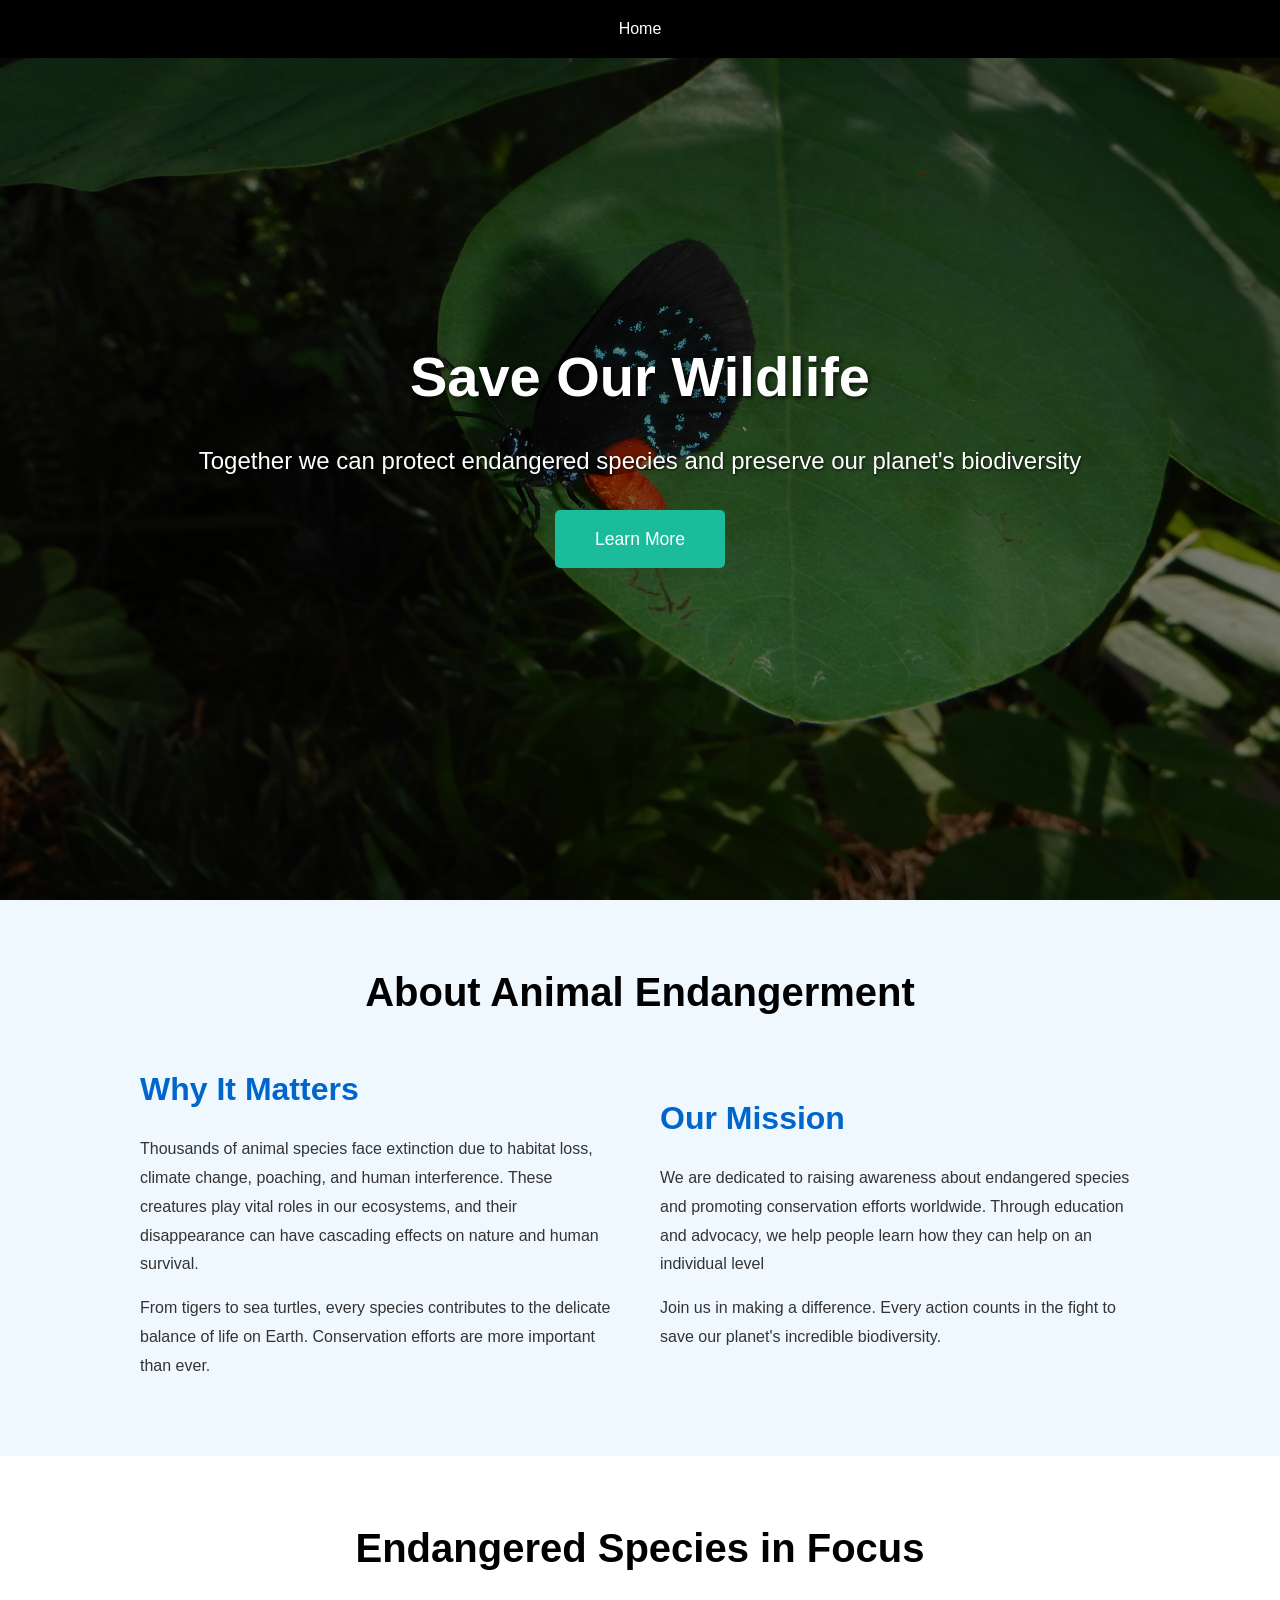
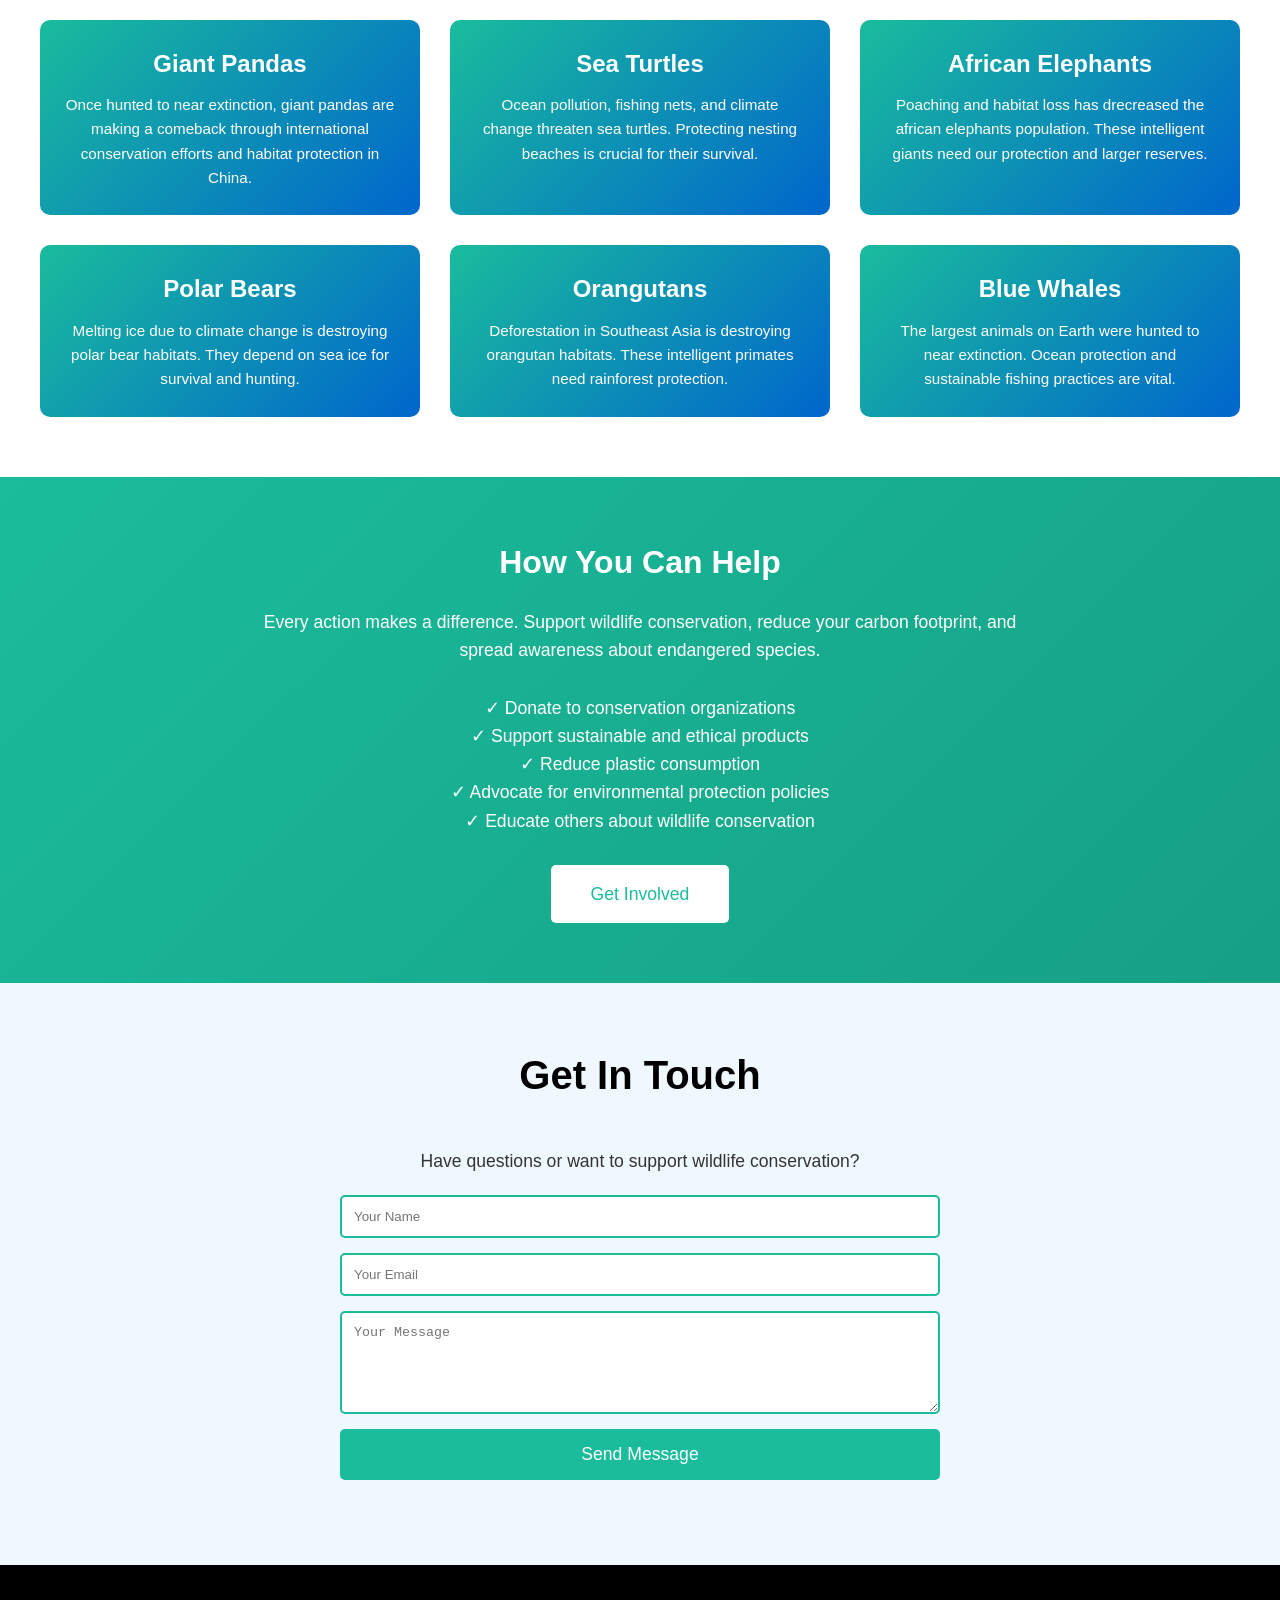
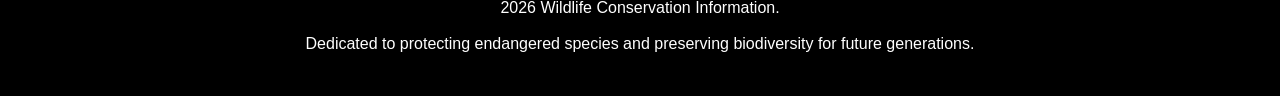
==== index.html @ b117471a "testing image card hover" ====
<!DOCTYPE html>
<html lang="en">
<head>
    <meta charset="UTF-8">
    <meta name="viewport" content="width=device-width, initial-scale=1.0">
    <title>Wildlife Protection - Save Endangered Species</title>
    <style>
        * {
            margin: 0;
            padding: 0;
            box-sizing: border-box;
        }

        body {
            font-family: 'Segoe UI', Tahoma, Geneva, Verdana, sans-serif;
            line-height: 1.6;
            color: #333;
        }

        /* Background Image Section */
        .hero {
            background: linear-gradient(rgba(0, 0, 0, 0.5), rgba(0, 0, 0, 0.5)), 
                        url('https://that-one-coder-0.github.io/animal-awareness/DSCF1368.JPG') center/cover;
            height: 100vh;
            display: flex;
            align-items: center;
            justify-content: center;
            color: white;
            text-align: center;
            position: relative;
        }

        .hero-content h1 {
            font-size: 3.5rem;
            margin-bottom: 20px;
            text-shadow: 2px 2px 4px rgba(0, 0, 0, 0.7);
        }

        .hero-content p {
            font-size: 1.5rem;
            margin-bottom: 30px;
            text-shadow: 1px 1px 3px rgba(0, 0, 0, 0.7);
        }

        .cta-button {
            display: inline-block;
            padding: 15px 40px;
            background-color: #1abc9c;
            color: white;
            text-decoration: none;
            border-radius: 5px;
            font-size: 1.1rem;
            transition: background-color 0.3s ease;
            border: none;
            cursor: pointer;
        }

        .cta-button:hover {
            background-color: #16a085;
        }

        /* Navigation */
        nav {
            background-color: #000;
            padding: 1rem 2rem;
            position: fixed;
            width: 100%;
            top: 0;
            z-index: 1000;
        }

        nav ul {
            list-style: none;
            display: flex;
            justify-content: center;
            gap: 2rem;
        }

        nav a {
            color: white;
            text-decoration: none;
            font-weight: 500;
            transition: color 0.3s ease;
        }

        nav a:hover {
            color: #1abc9c;
        }

        /* Sections */
        section {
            padding: 60px 20px;
        }

        .section-title {
            text-align: center;
            font-size: 2.5rem;
            margin-bottom: 40px;
            color: #000;
        }

        /* About Section */
        .about {
            background-color: #f0f8ff;
        }

        .about-content {
            max-width: 1000px;
            margin: 0 auto;
            display: grid;
            grid-template-columns: 1fr 1fr;
            gap: 40px;
            align-items: center;
        }

        .about-text h2 {
            color: #0066cc;
            font-size: 2rem;
            margin-bottom: 20px;
        }

        .about-text p {
            color: #333;
            margin-bottom: 15px;
            line-height: 1.8;
        }

        /* Endangered Species Section */
        .species {
            background-color: #ffffff;
        }

        .species-grid {
            display: grid;
            grid-template-columns: repeat(auto-fit, minmax(280px, 1fr));
            gap: 30px;
            max-width: 1200px;
            margin: 0 auto;
        }

        .species-card {
            background: linear-gradient(135deg, #1abc9c, #0066cc);
            padding: 25px;
            border-radius: 10px;
            color: white;
            text-align: center;
            transition: transform 0.3s ease, box-shadow 0.3s ease;
        }

        .species-card:hover {
            transform: translateY(-10px);
            box-shadow: 0 8px 20px rgba(0, 0, 0, 0.2);
        }

        .species-card h3 {
            font-size: 1.5rem;
            margin-bottom: 10px;
        }

        .species-card p {
            font-size: 0.95rem;
            line-height: 1.6;
        }
        /*indivdual card animation*/
        #species-card1:hover{
            background: linear-gradient(rgba(26, 188, 156, 0.5), rgba(0, 102, 204, 0.5)), 
            url('https://that-one-coder-0.github.io/animal-awareness/DSCF1368.JPG') center/cover;
        }
        #species-card2:hover{
            background: linear-gradient(rgba(26, 188, 156, 0.5), rgba(0, 102, 204, 0.5)), 
            url('https://ocean.si.edu/sites/default/files/styles/facebook_twitter_card_image/public/2023-11/turtle-863336_1280.jpg.webp?itok=_mIQDnrb') center/cover;
        }
        #species-card3:hover{
            background: linear-gradient(rgba(26, 188, 156, 0.5), rgba(0, 102, 204, 0.5)), 
            url('https://that-one-coder-0.github.io/animal-awareness/DSCF1368.JPG') center/cover;
        }
        #species-card4:hover{
            background: linear-gradient(rgba(26, 188, 156, 0.5), rgba(0, 102, 204, 0.5)), 
            url('https://that-one-coder-0.github.io/animal-awareness/DSCF1368.JPG') center/cover;
        }
        #species-card5:hover{
            background: linear-gradient(rgba(26, 188, 156, 0.5), rgba(0, 102, 204, 0.5)), 
            url('https://that-one-coder-0.github.io/animal-awareness/DSCF1368.JPG') center/cover;
        }
        #species-card6:hover{
            background: linear-gradient(rgba(26, 188, 156, 0.5), rgba(0, 102, 204, 0.5)), 
            url('https://that-one-coder-0.github.io/animal-awareness/DSCF1368.JPG') center/cover;
        }
        /* Action Section */
        .action {
            background: linear-gradient(135deg, #1abc9c, #16a085);
            color: white;
        }

        .action-content {
            max-width: 800px;
            margin: 0 auto;
            text-align: center;
        }

        .action-content h2 {
            font-size: 2rem;
            margin-bottom: 20px;
        }

        .action-content p {
            font-size: 1.1rem;
            margin-bottom: 30px;
        }

        /* Footer */
        footer {
            background-color: #000;
            color: white;
            text-align: center;
            padding: 30px;
        }

        footer p {
            margin-bottom: 10px;
        }

        /* Responsive Design */
        @media (max-width: 768px) {
            .hero-content h1 {
                font-size: 2rem;
            }

            .hero-content p {
                font-size: 1rem;
            }

            nav ul {
                flex-direction: column;
                gap: 1rem;
            }

            .about-content {
                grid-template-columns: 1fr;
            }

            .section-title {
                font-size: 2rem;
            }
        }
    </style>
</head>
<body>
    <!-- Navigation -->
    <nav>
        <ul>
            <li><a href="https://that-one-coder-0.github.io/animal-awareness/">Home</a></li><!--
            <li><a href="about.html">About</a></li>
            <li><a href="species.html">Species</a></li>
            <li><a href="action.html">Take Action</a></li>
            <li><a href="contact.html">Contact</a></li>-->
        </ul>
    </nav>

    <!-- Hero Section with Background Image -->
    <section class="hero" id="home">
        <div class="hero-content">
            <h1>Save Our Wildlife</h1>
            <p>Together we can protect endangered species and preserve our planet's biodiversity</p>
            <a href="#action" class="cta-button">Learn More</a>
        </div>
    </section>

    <!-- About Section -->
    <section class="about" id="about">
        <h2 class="section-title">About Animal Endangerment</h2>
        <div class="about-content">
            <div class="about-text">
                <h2>Why It Matters</h2>
                <p>Thousands of animal species face extinction due to habitat loss, climate change, poaching, and human interference. These creatures play vital roles in our ecosystems, and their disappearance can have cascading effects on nature and human survival.</p>
                <p>From tigers to sea turtles, every species contributes to the delicate balance of life on Earth. Conservation efforts are more important than ever.</p>
            </div>
            <div class="about-text">
                <h2>Our Mission</h2>
                <p>We are dedicated to raising awareness about endangered species and promoting conservation efforts worldwide. Through education and advocacy, we help people learn how they can help on an individual level</p>
                <p>Join us in making a difference. Every action counts in the fight to save our planet's incredible biodiversity.</p>
            </div>
        </div>
    </section>

    <!-- Endangered Species Section -->
    <section class="species" id="species">
        <h2 class="section-title">Endangered Species in Focus</h2>
        <div class="species-grid">
            <div class="species-card" id="species-card1">
                <h3>Giant Pandas</h3>
                <p>Once hunted to near extinction, giant pandas are making a comeback through international conservation efforts and habitat protection in China.</p>
            </div>
            <div class="species-card" id="species-card2">
                <h3>Sea Turtles</h3>
                <p>Ocean pollution, fishing nets, and climate change threaten sea turtles. Protecting nesting beaches is crucial for their survival.</p>
            </div>
            <div class="species-card" id="species-card3">
                <h3>African Elephants</h3>
                <p>Poaching and habitat loss has drecreased the african elephants population. These intelligent giants need our protection and larger reserves.</p>
            </div>
            <div class="species-card" id="species-card4">
                <h3>Polar Bears</h3>
                <p>Melting ice due to climate change is destroying polar bear habitats. They depend on sea ice for survival and hunting.</p>
            </div>
            <div class="species-card" id="species-card5">
                <h3>Orangutans</h3>
                <p>Deforestation in Southeast Asia is destroying orangutan habitats. These intelligent primates need rainforest protection.</p>
            </div>
            <div class="species-card" id="species-card6">
                <h3>Blue Whales</h3>
                <p>The largest animals on Earth were hunted to near extinction. Ocean protection and sustainable fishing practices are vital.</p>
            </div>
        </div>
    </section>

    <!-- Call to Action Section -->
    <section class="action" id="action">
        <div class="action-content">
            <h2>How You Can Help</h2>
            <p>Every action makes a difference. Support wildlife conservation, reduce your carbon footprint, and spread awareness about endangered species.</p>
            <ul style="list-style: none; margin: 30px 0; font-size: 1.1rem;">
                <li>✓ Donate to conservation organizations</li>
                <li>✓ Support sustainable and ethical products</li>
                <li>✓ Reduce plastic consumption</li>
                <li>✓ Advocate for environmental protection policies</li>
                <li>✓ Educate others about wildlife conservation</li>
            </ul>
            <a href="#contact" class="cta-button" style="background-color: #fff; color: #1abc9c;">Get Involved</a>
        </div>
    </section>

    <!-- Contact Section -->
    <section id="contact" style="background-color: #f0f8ff;">
        <h2 class="section-title">Get In Touch</h2>
        <div style="max-width: 600px; margin: 0 auto; text-align: center;">
            <p style="font-size: 1.1rem; color: #333; margin-bottom: 20px;">Have questions or want to support wildlife conservation?</p>
            <form id="contactForm" action="https://formsubmit.co/c6faf29b54fcd4d450bcf8333cc8441a" method="POST" style="display: flex; flex-direction: column; gap: 15px;">
                <!-- Formsubmit hidden fields for configuration -->
                <input type="hidden" name="_subject" value="New Wildlife Conservation Contact Form Message">
                <input type="hidden" name="_captcha" value="false">
                <input type="hidden" name="_template" value="table">
                <input type="text" name="name" placeholder="Your Name" required style="padding: 12px; border: 2px solid #1abc9c; border-radius: 5px;">
                <input type="email" name="email" placeholder="Your Email" required style="padding: 12px; border: 2px solid #1abc9c; border-radius: 5px;">
                <textarea name="message" placeholder="Your Message" rows="5" required style="padding: 12px; border: 2px solid #1abc9c; border-radius: 5px;"></textarea>
                <button type="submit" class="cta-button">Send Message</button>
                <p id="statusMessage" style="margin-top: 10px; font-size: 0.95rem;"></p>
            </form>
        </div>
    </section>

    <!-- Footer -->
    <footer id="footer">
        <p>2026 Wildlife Conservation Information.</p>
        <p>Dedicated to protecting endangered species and preserving biodiversity for future generations.</p>
    </footer>

    <!-- Formsubmit Script -->
    <script>
        document.getElementById('contactForm').addEventListener('submit', function(event) {
            event.preventDefault();
            
            const statusMessage = document.getElementById('statusMessage');
            const submitButton = event.target.querySelector('button[type="submit"]');
            
            // Disable button and show loading state
            submitButton.disabled = true;
            submitButton.textContent = 'Sending...';
            statusMessage.textContent = '';

            // Create FormData from the form
            const formData = new FormData(this);
            
            // Send to Formsubmit
            fetch('https://formsubmit.co/c6faf29b54fcd4d450bcf8333cc8441a ', {
                method: 'POST',
                body: formData
            })
            .then(response => {
                if (response.ok) {
                    statusMessage.textContent = '✓ Message sent successfully!';
                    statusMessage.style.color = '#1abc9c';
                    document.getElementById('contactForm').reset();
                } else {
                    throw new Error('Network response was not ok');
                }
            })
            .catch(error => {
                statusMessage.textContent = '✗ Failed to send message. Please try again.';
                statusMessage.style.color = '#e74c3c';
                console.error('Error:', error);
            })
            .finally(() => {
                submitButton.disabled = false;
                submitButton.textContent = 'Send Message';
            });
        });
    </script>
</body>
</html>
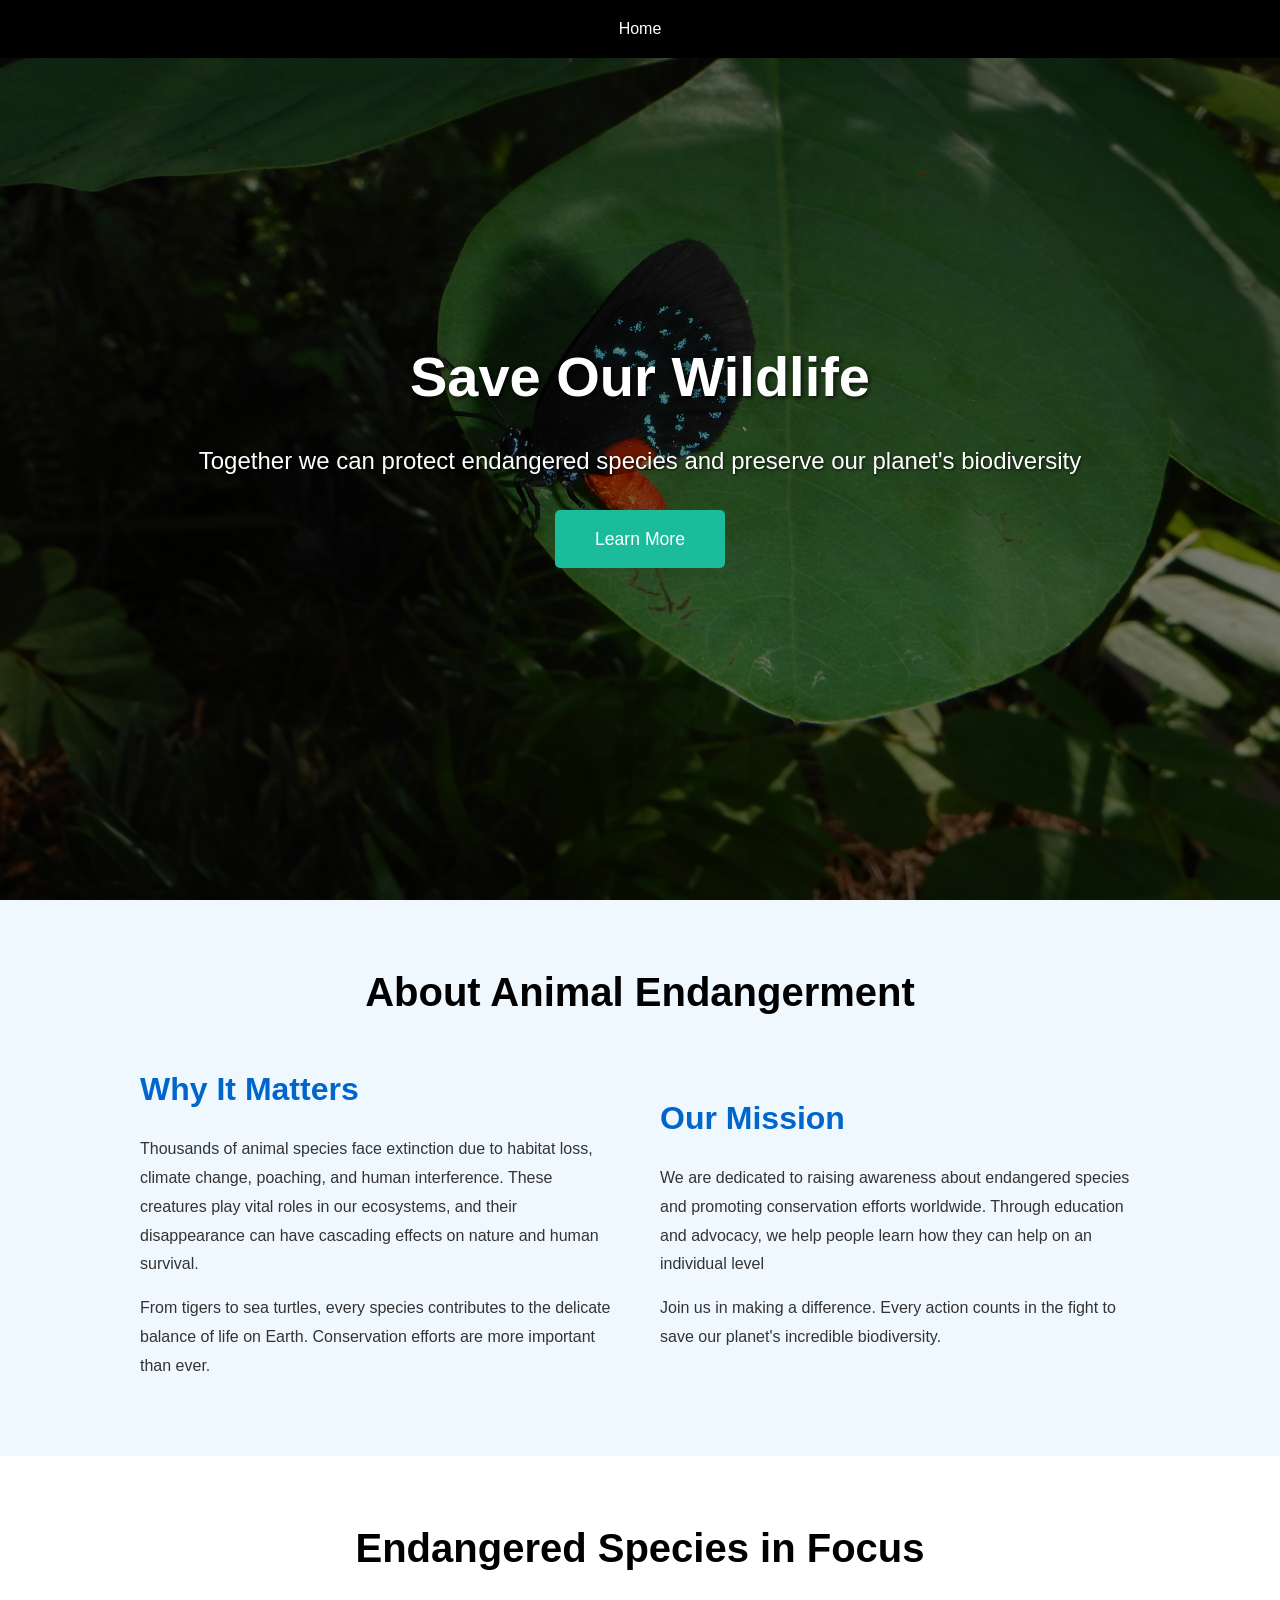
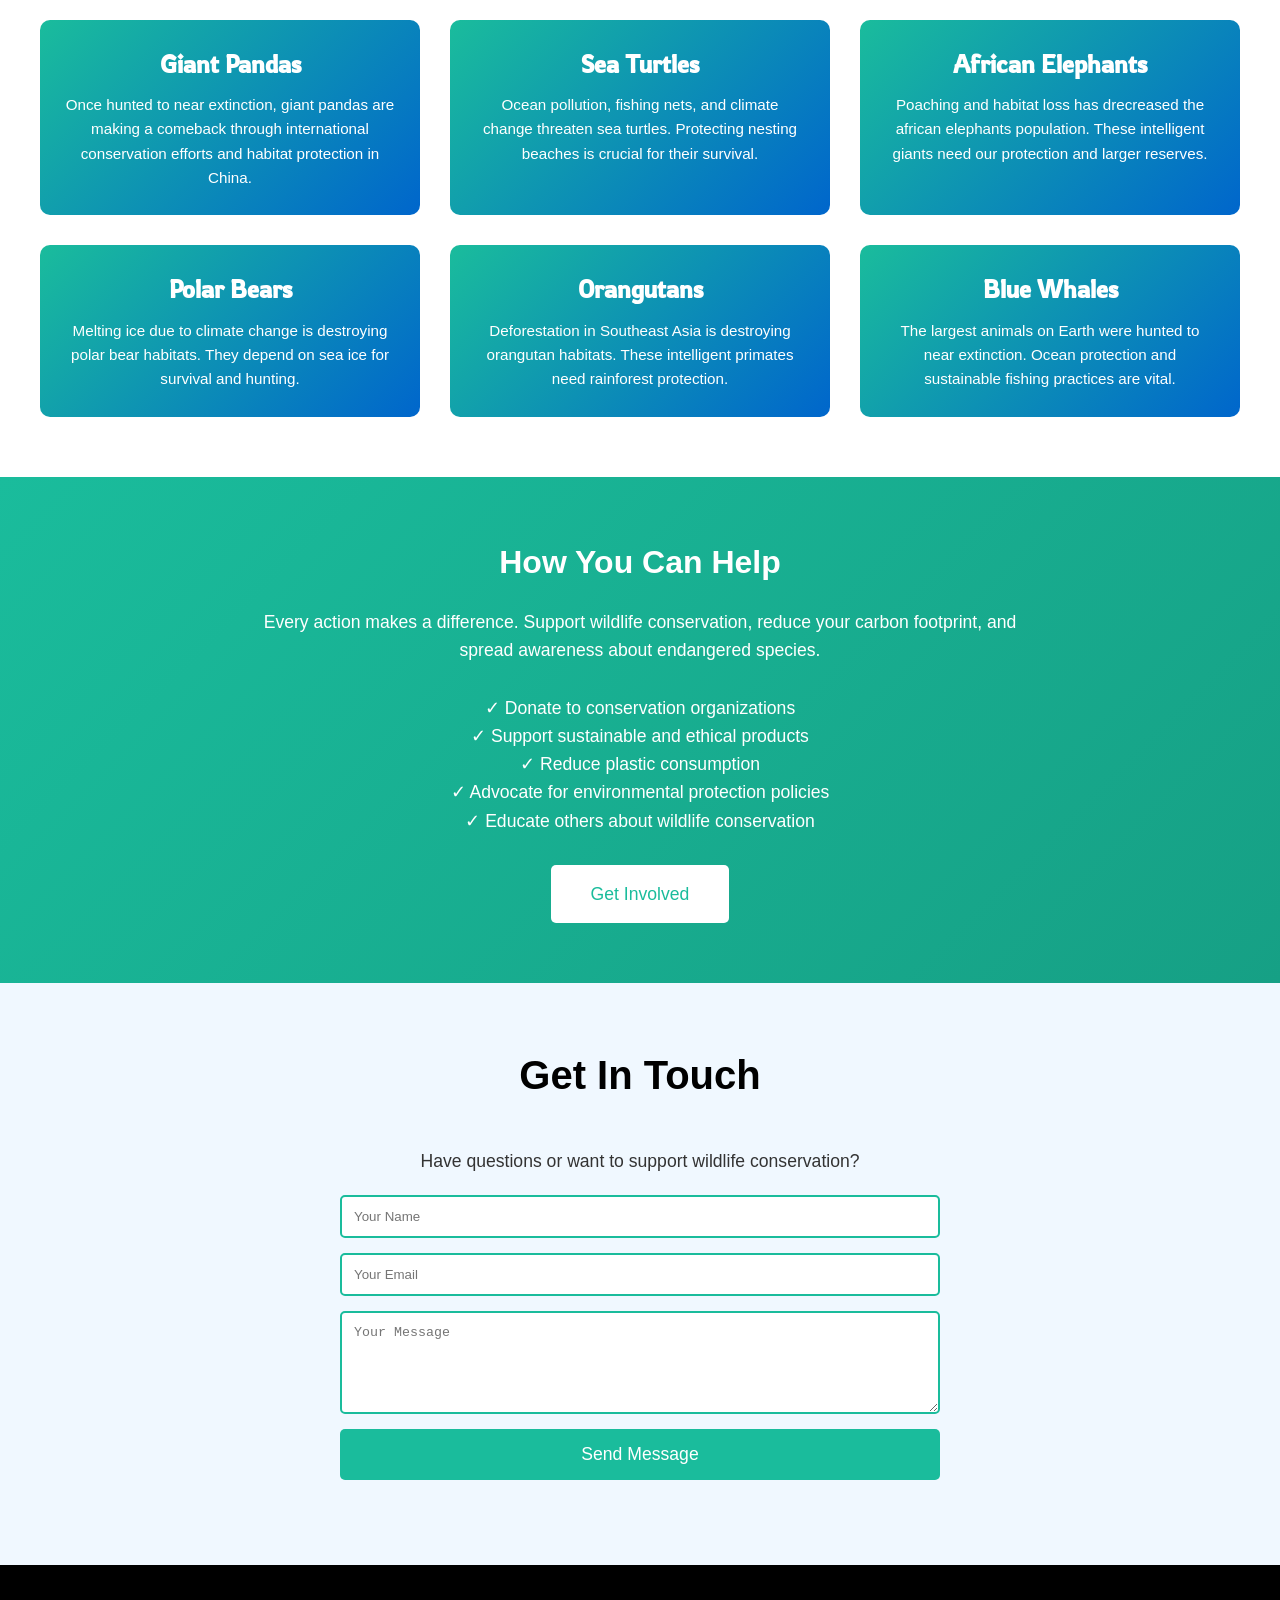
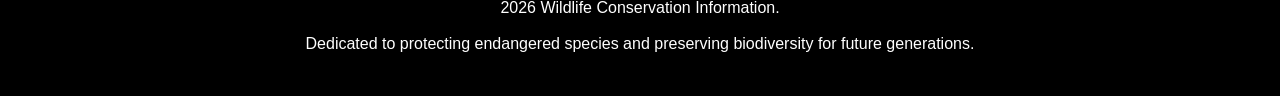
==== commit 5dbd1193: "update" ====
--- a/index.html
+++ b/index.html
@@ -4,246 +4,7 @@
     <meta charset="UTF-8">
     <meta name="viewport" content="width=device-width, initial-scale=1.0">
     <title>Wildlife Protection - Save Endangered Species</title>
-    <style>
-        * {
-            margin: 0;
-            padding: 0;
-            box-sizing: border-box;
-        }
-
-        body {
-            font-family: 'Segoe UI', Tahoma, Geneva, Verdana, sans-serif;
-            line-height: 1.6;
-            color: #333;
-        }
-
-        /* Background Image Section */
-        .hero {
-            background: linear-gradient(rgba(0, 0, 0, 0.5), rgba(0, 0, 0, 0.5)), 
-                        url('https://that-one-coder-0.github.io/animal-awareness/DSCF1368.JPG') center/cover;
-            height: 100vh;
-            display: flex;
-            align-items: center;
-            justify-content: center;
-            color: white;
-            text-align: center;
-            position: relative;
-        }
-
-        .hero-content h1 {
-            font-size: 3.5rem;
-            margin-bottom: 20px;
-            text-shadow: 2px 2px 4px rgba(0, 0, 0, 0.7);
-        }
-
-        .hero-content p {
-            font-size: 1.5rem;
-            margin-bottom: 30px;
-            text-shadow: 1px 1px 3px rgba(0, 0, 0, 0.7);
-        }
-
-        .cta-button {
-            display: inline-block;
-            padding: 15px 40px;
-            background-color: #1abc9c;
-            color: white;
-            text-decoration: none;
-            border-radius: 5px;
-            font-size: 1.1rem;
-            transition: background-color 0.3s ease;
-            border: none;
-            cursor: pointer;
-        }
-
-        .cta-button:hover {
-            background-color: #16a085;
-        }
-
-        /* Navigation */
-        nav {
-            background-color: #000;
-            padding: 1rem 2rem;
-            position: fixed;
-            width: 100%;
-            top: 0;
-            z-index: 1000;
-        }
-
-        nav ul {
-            list-style: none;
-            display: flex;
-            justify-content: center;
-            gap: 2rem;
-        }
-
-        nav a {
-            color: white;
-            text-decoration: none;
-            font-weight: 500;
-            transition: color 0.3s ease;
-        }
-
-        nav a:hover {
-            color: #1abc9c;
-        }
-
-        /* Sections */
-        section {
-            padding: 60px 20px;
-        }
-
-        .section-title {
-            text-align: center;
-            font-size: 2.5rem;
-            margin-bottom: 40px;
-            color: #000;
-        }
-
-        /* About Section */
-        .about {
-            background-color: #f0f8ff;
-        }
-
-        .about-content {
-            max-width: 1000px;
-            margin: 0 auto;
-            display: grid;
-            grid-template-columns: 1fr 1fr;
-            gap: 40px;
-            align-items: center;
-        }
-
-        .about-text h2 {
-            color: #0066cc;
-            font-size: 2rem;
-            margin-bottom: 20px;
-        }
-
-        .about-text p {
-            color: #333;
-            margin-bottom: 15px;
-            line-height: 1.8;
-        }
-
-        /* Endangered Species Section */
-        .species {
-            background-color: #ffffff;
-        }
-
-        .species-grid {
-            display: grid;
-            grid-template-columns: repeat(auto-fit, minmax(280px, 1fr));
-            gap: 30px;
-            max-width: 1200px;
-            margin: 0 auto;
-        }
-
-        .species-card {
-            background: linear-gradient(135deg, #1abc9c, #0066cc);
-            padding: 25px;
-            border-radius: 10px;
-            color: white;
-            text-align: center;
-            transition: transform 0.3s ease, box-shadow 0.3s ease;
-        }
-
-        .species-card:hover {
-            transform: translateY(-10px);
-            box-shadow: 0 8px 20px rgba(0, 0, 0, 0.2);
-        }
-
-        .species-card h3 {
-            font-size: 1.5rem;
-            margin-bottom: 10px;
-        }
-
-        .species-card p {
-            font-size: 0.95rem;
-            line-height: 1.6;
-        }
-        /*indivdual card animation*/
-        #species-card1:hover{
-            background: linear-gradient(rgba(26, 188, 156, 0.5), rgba(0, 102, 204, 0.5)), 
-            url('https://that-one-coder-0.github.io/animal-awareness/DSCF1368.JPG') center/cover;
-        }
-        #species-card2:hover{
-            background: linear-gradient(rgba(26, 188, 156, 0.5), rgba(0, 102, 204, 0.5)), 
-            url('https://ocean.si.edu/sites/default/files/styles/facebook_twitter_card_image/public/2023-11/turtle-863336_1280.jpg.webp?itok=_mIQDnrb') center/cover;
-        }
-        #species-card3:hover{
-            background: linear-gradient(rgba(26, 188, 156, 0.5), rgba(0, 102, 204, 0.5)), 
-            url('https://that-one-coder-0.github.io/animal-awareness/DSCF1368.JPG') center/cover;
-        }
-        #species-card4:hover{
-            background: linear-gradient(rgba(26, 188, 156, 0.5), rgba(0, 102, 204, 0.5)), 
-            url('https://that-one-coder-0.github.io/animal-awareness/DSCF1368.JPG') center/cover;
-        }
-        #species-card5:hover{
-            background: linear-gradient(rgba(26, 188, 156, 0.5), rgba(0, 102, 204, 0.5)), 
-            url('https://that-one-coder-0.github.io/animal-awareness/DSCF1368.JPG') center/cover;
-        }
-        #species-card6:hover{
-            background: linear-gradient(rgba(26, 188, 156, 0.5), rgba(0, 102, 204, 0.5)), 
-            url('https://that-one-coder-0.github.io/animal-awareness/DSCF1368.JPG') center/cover;
-        }
-        /* Action Section */
-        .action {
-            background: linear-gradient(135deg, #1abc9c, #16a085);
-            color: white;
-        }
-
-        .action-content {
-            max-width: 800px;
-            margin: 0 auto;
-            text-align: center;
-        }
-
-        .action-content h2 {
-            font-size: 2rem;
-            margin-bottom: 20px;
-        }
-
-        .action-content p {
-            font-size: 1.1rem;
-            margin-bottom: 30px;
-        }
-
-        /* Footer */
-        footer {
-            background-color: #000;
-            color: white;
-            text-align: center;
-            padding: 30px;
-        }
-
-        footer p {
-            margin-bottom: 10px;
-        }
-
-        /* Responsive Design */
-        @media (max-width: 768px) {
-            .hero-content h1 {
-                font-size: 2rem;
-            }
-
-            .hero-content p {
-                font-size: 1rem;
-            }
-
-            nav ul {
-                flex-direction: column;
-                gap: 1rem;
-            }
-
-            .about-content {
-                grid-template-columns: 1fr;
-            }
-
-            .section-title {
-                font-size: 2rem;
-            }
-        }
-    </style>
+    <link rel="stylesheet" href="css/style.css">
 </head>
 <body>
     <!-- Navigation -->
@@ -288,27 +49,27 @@
         <h2 class="section-title">Endangered Species in Focus</h2>
         <div class="species-grid">
             <div class="species-card" id="species-card1">
-                <h3>Giant Pandas</h3>
+                <h2>Giant Pandas</h2>
                 <p>Once hunted to near extinction, giant pandas are making a comeback through international conservation efforts and habitat protection in China.</p>
             </div>
             <div class="species-card" id="species-card2">
-                <h3>Sea Turtles</h3>
+                <h2>Sea Turtles</h2>
                 <p>Ocean pollution, fishing nets, and climate change threaten sea turtles. Protecting nesting beaches is crucial for their survival.</p>
             </div>
             <div class="species-card" id="species-card3">
-                <h3>African Elephants</h3>
+                <h2>African Elephants</h2>
                 <p>Poaching and habitat loss has drecreased the african elephants population. These intelligent giants need our protection and larger reserves.</p>
             </div>
             <div class="species-card" id="species-card4">
-                <h3>Polar Bears</h3>
+                <h2>Polar Bears</h2>
                 <p>Melting ice due to climate change is destroying polar bear habitats. They depend on sea ice for survival and hunting.</p>
             </div>
             <div class="species-card" id="species-card5">
-                <h3>Orangutans</h3>
+                <h2>Orangutans</h2>
                 <p>Deforestation in Southeast Asia is destroying orangutan habitats. These intelligent primates need rainforest protection.</p>
             </div>
             <div class="species-card" id="species-card6">
-                <h3>Blue Whales</h3>
+                <h2>Blue Whales</h2>
                 <p>The largest animals on Earth were hunted to near extinction. Ocean protection and sustainable fishing practices are vital.</p>
             </div>
         </div>
@@ -356,45 +117,6 @@
     </footer>
 
     <!-- Formsubmit Script -->
-    <script>
-        document.getElementById('contactForm').addEventListener('submit', function(event) {
-            event.preventDefault();
-            
-            const statusMessage = document.getElementById('statusMessage');
-            const submitButton = event.target.querySelector('button[type="submit"]');
-            
-            // Disable button and show loading state
-            submitButton.disabled = true;
-            submitButton.textContent = 'Sending...';
-            statusMessage.textContent = '';
-
-            // Create FormData from the form
-            const formData = new FormData(this);
-            
-            // Send to Formsubmit
-            fetch('https://formsubmit.co/c6faf29b54fcd4d450bcf8333cc8441a ', {
-                method: 'POST',
-                body: formData
-            })
-            .then(response => {
-                if (response.ok) {
-                    statusMessage.textContent = '✓ Message sent successfully!';
-                    statusMessage.style.color = '#1abc9c';
-                    document.getElementById('contactForm').reset();
-                } else {
-                    throw new Error('Network response was not ok');
-                }
-            })
-            .catch(error => {
-                statusMessage.textContent = '✗ Failed to send message. Please try again.';
-                statusMessage.style.color = '#e74c3c';
-                console.error('Error:', error);
-            })
-            .finally(() => {
-                submitButton.disabled = false;
-                submitButton.textContent = 'Send Message';
-            });
-        });
-    </script>
+     <script src="js/index.js"></script>
 </body>
 </html>
--- a/css/style.css
+++ b/css/style.css
@@ -0,0 +1,242 @@
+* {
+    margin: 0;
+    padding: 0;
+    box-sizing: border-box;
+}
+@font-face {
+    font-family: 'Rowdies';
+    src: url(Rowdies-Light.ttf);
+}
+body {
+    font-family: 'Segoe UI', Tahoma, Geneva, Verdana, sans-serif;
+    line-height: 1.6;
+    color: #333;
+}
+
+/* Background Image Section */
+.hero {
+    background: linear-gradient(rgba(0, 0, 0, 0.5), rgba(0, 0, 0, 0.5)), 
+    url(../images/hero_image1.jpg) center/cover;
+    height: 100vh;
+    display: flex;
+    align-items: center;
+    justify-content: center;
+    color: white;
+    text-align: center;
+    position: relative;
+}
+
+.hero-content h1 {
+    font-size: 3.5rem;
+    margin-bottom: 20px;
+    text-shadow: 2px 2px 4px rgba(0, 0, 0, 0.7);
+}
+
+.hero-content p {
+    font-size: 1.5rem;
+    margin-bottom: 30px;
+    text-shadow: 1px 1px 3px rgba(0, 0, 0, 0.7);
+}
+
+.cta-button {
+    display: inline-block;
+    padding: 15px 40px;
+    background-color: #1abc9c;
+    color: white;
+    text-decoration: none;
+    border-radius: 5px;
+    font-size: 1.1rem;
+    transition: background-color 0.3s ease;
+    border: none;
+    cursor: pointer;
+}
+
+.cta-button:hover {
+    background-color: #16a085;
+}
+
+/* Navigation */
+nav {
+    background-color: #000;
+    padding: 1rem 2rem;
+    position: fixed;
+    width: 100%;
+    top: 0;
+    z-index: 1000;
+}
+
+nav ul {
+    list-style: none;
+    display: flex;
+    justify-content: center;
+    gap: 2rem;
+}
+
+nav a {
+    color: white;
+    text-decoration: none;
+    font-weight: 500;
+    transition: color 0.3s ease;
+}
+
+nav a:hover {
+    color: #1abc9c;
+}
+
+/* Sections */
+section {
+    padding: 60px 20px;
+}
+
+.section-title {
+    text-align: center;
+    font-size: 2.5rem;
+    margin-bottom: 40px;
+    color: #000;
+}
+
+/* About Section */
+.about {
+    background-color: #f0f8ff;
+}
+
+.about-content {
+    max-width: 1000px;
+    margin: 0 auto;
+    display: grid;
+    grid-template-columns: 1fr 1fr;
+    gap: 40px;
+    align-items: center;
+}
+
+.about-text h2 {
+    color: #0066cc;
+    font-size: 2rem;
+    margin-bottom: 20px;
+}
+
+.about-text p {
+    color: #333;
+    margin-bottom: 15px;
+    line-height: 1.8;
+}
+
+/* Endangered Species Section */
+.species {
+    background-color: #ffffff;
+}
+
+.species-grid {
+    display: grid;
+    grid-template-columns: repeat(auto-fit, minmax(280px, 1fr));
+    gap: 30px;
+    max-width: 1200px;
+    margin: 0 auto;
+}
+
+.species-card {
+    background: linear-gradient(135deg, #1abc9c, #0066cc);
+    padding: 25px;
+    border-radius: 10px;
+    color: white;
+    text-align: center;
+    transition:all 0.3s ease;
+}
+
+.species-card:hover {
+    transform: translateY(-10px);
+    box-shadow: 0 8px 20px rgba(0, 0, 0, 0.2);
+}
+
+.species-card h2 {
+    font-size: 1.5rem;
+    margin-bottom: 10px;
+    font-family: 'Rowdies';
+}
+
+.species-card p {
+    font-size: 0.95rem;
+    line-height: 1.6;
+}
+/*indivdual card animation*/
+#species-card1:hover{
+    background: linear-gradient(135deg,rgba(26, 188, 156, 0.5), rgba(0, 102, 204, 0.5)), 
+    url(../images/species_card1.jpg) center/cover;
+}
+#species-card2:hover{
+    background: linear-gradient(135deg, rgba(26, 188, 156, 0.5), rgba(0, 102, 204, 0.5)), 
+    url(../images/species_card2.jpg) center/cover;
+}
+#species-card3:hover{
+    background: linear-gradient(135deg, rgba(26, 188, 156, 0.5), rgba(0, 102, 204, 0.5)), 
+    url(../images/species_card3.jpg) center/cover;
+}
+#species-card4:hover{
+    background: linear-gradient(135deg, rgba(26, 188, 156, 0.5), rgba(0, 102, 204, 0.5)), 
+    url(../images/species_card4.jpg) center/cover;
+}
+#species-card5:hover{
+    background: linear-gradient(135deg, rgba(26, 188, 156, 0.5), rgba(0, 102, 204, 0.5)), 
+    url(../images/species_card5.jpg) center/cover;
+}
+#species-card6:hover{
+    background: linear-gradient(135deg, rgba(26, 188, 156, 0.5), rgba(0, 102, 204, 0.5)), 
+    url(../images/species_card6.jpg) center/cover;
+}
+/* Action Section */
+.action {
+    background: linear-gradient(135deg, #1abc9c, #16a085);
+    color: white;
+}
+
+.action-content {
+    max-width: 800px;
+    margin: 0 auto;
+    text-align: center;
+}
+
+.action-content h2 {
+    font-size: 2rem;
+    margin-bottom: 20px;
+}
+
+.action-content p {
+    font-size: 1.1rem;
+    margin-bottom: 30px;
+}
+
+/* Footer */
+footer {
+    background-color: #000;
+    color: white;
+    text-align: center;
+    padding: 30px;
+}
+
+footer p {
+    margin-bottom: 10px;
+}
+
+/* Responsive Design */
+@media (max-width: 768px) {
+    .hero-content h1 {
+        font-size: 2rem;
+    }
+
+    .hero-content p {
+        font-size: 1rem;
+    }
+
+    nav ul {
+        flex-direction: column;
+        gap: 1rem;
+    }
+
+    .about-content {
+        grid-template-columns: 1fr;
+    }
+
+    .section-title {
+        font-size: 2rem;
+    }
+}
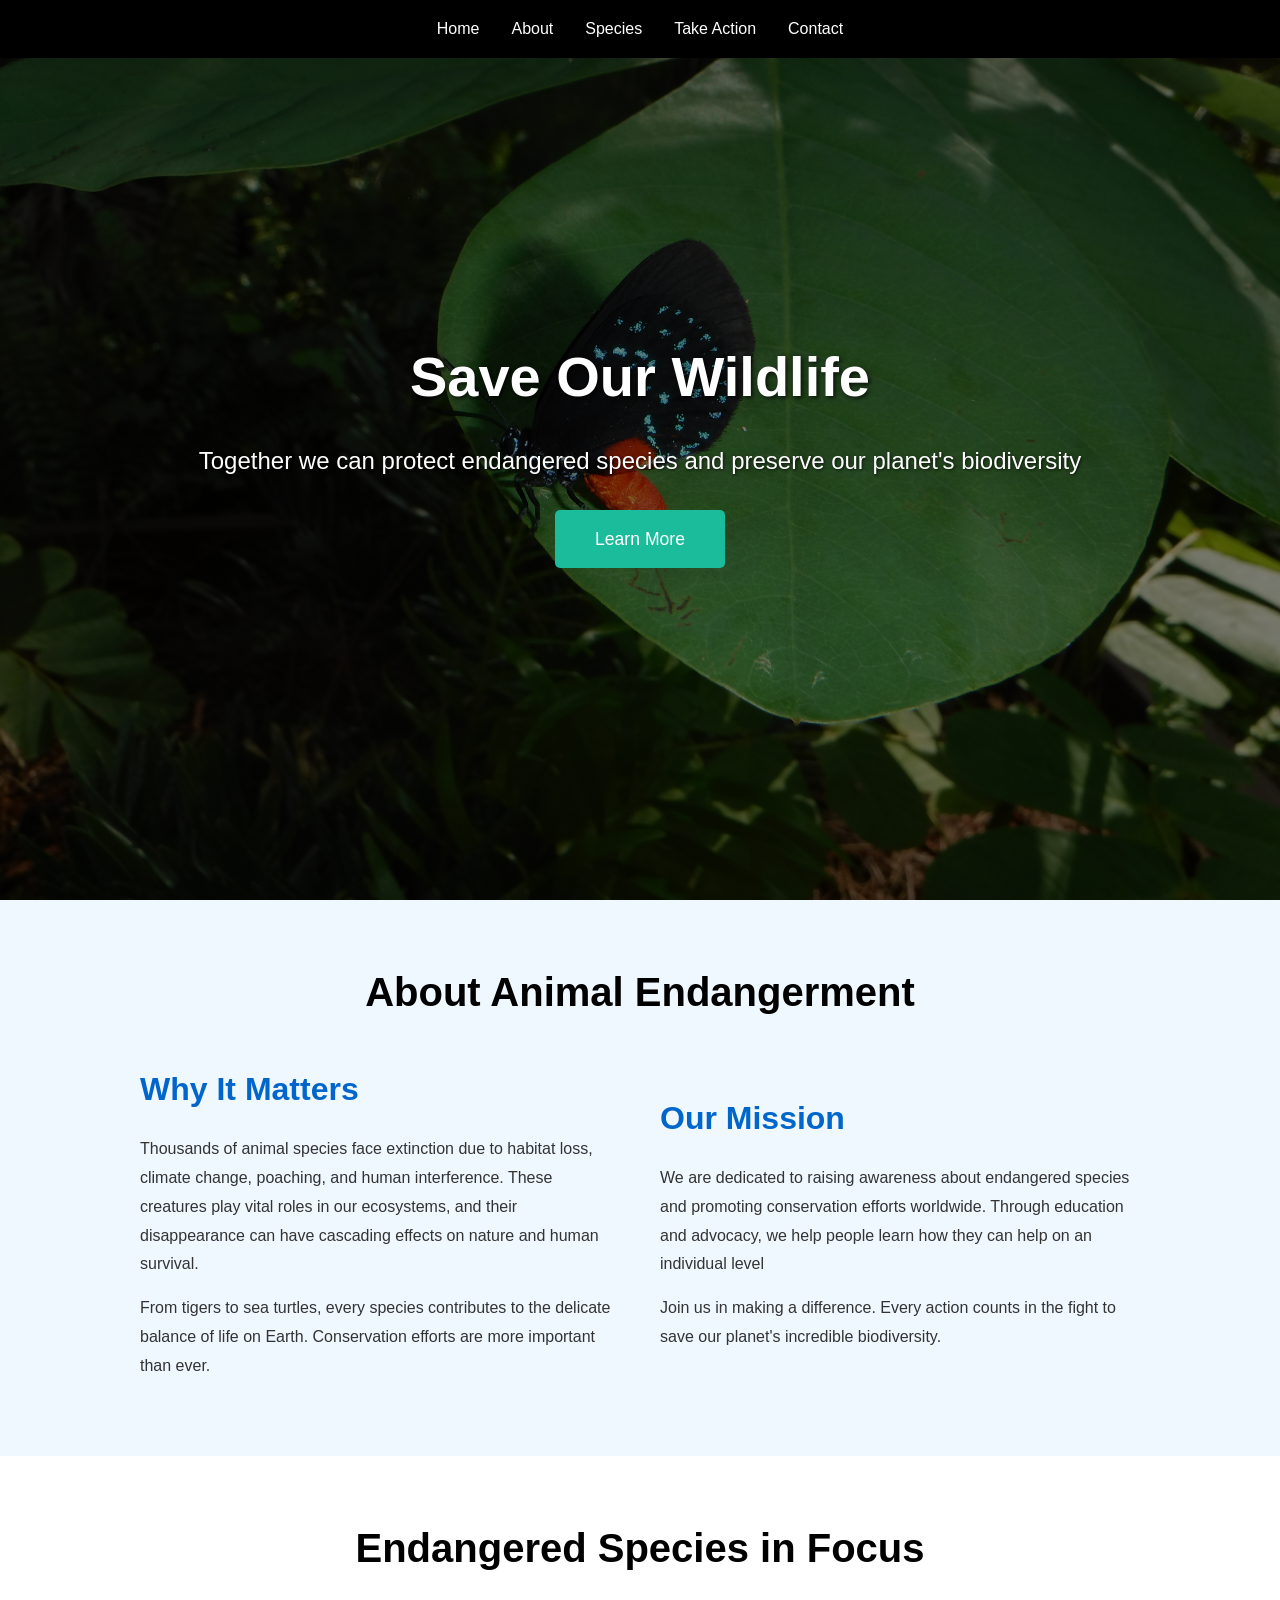
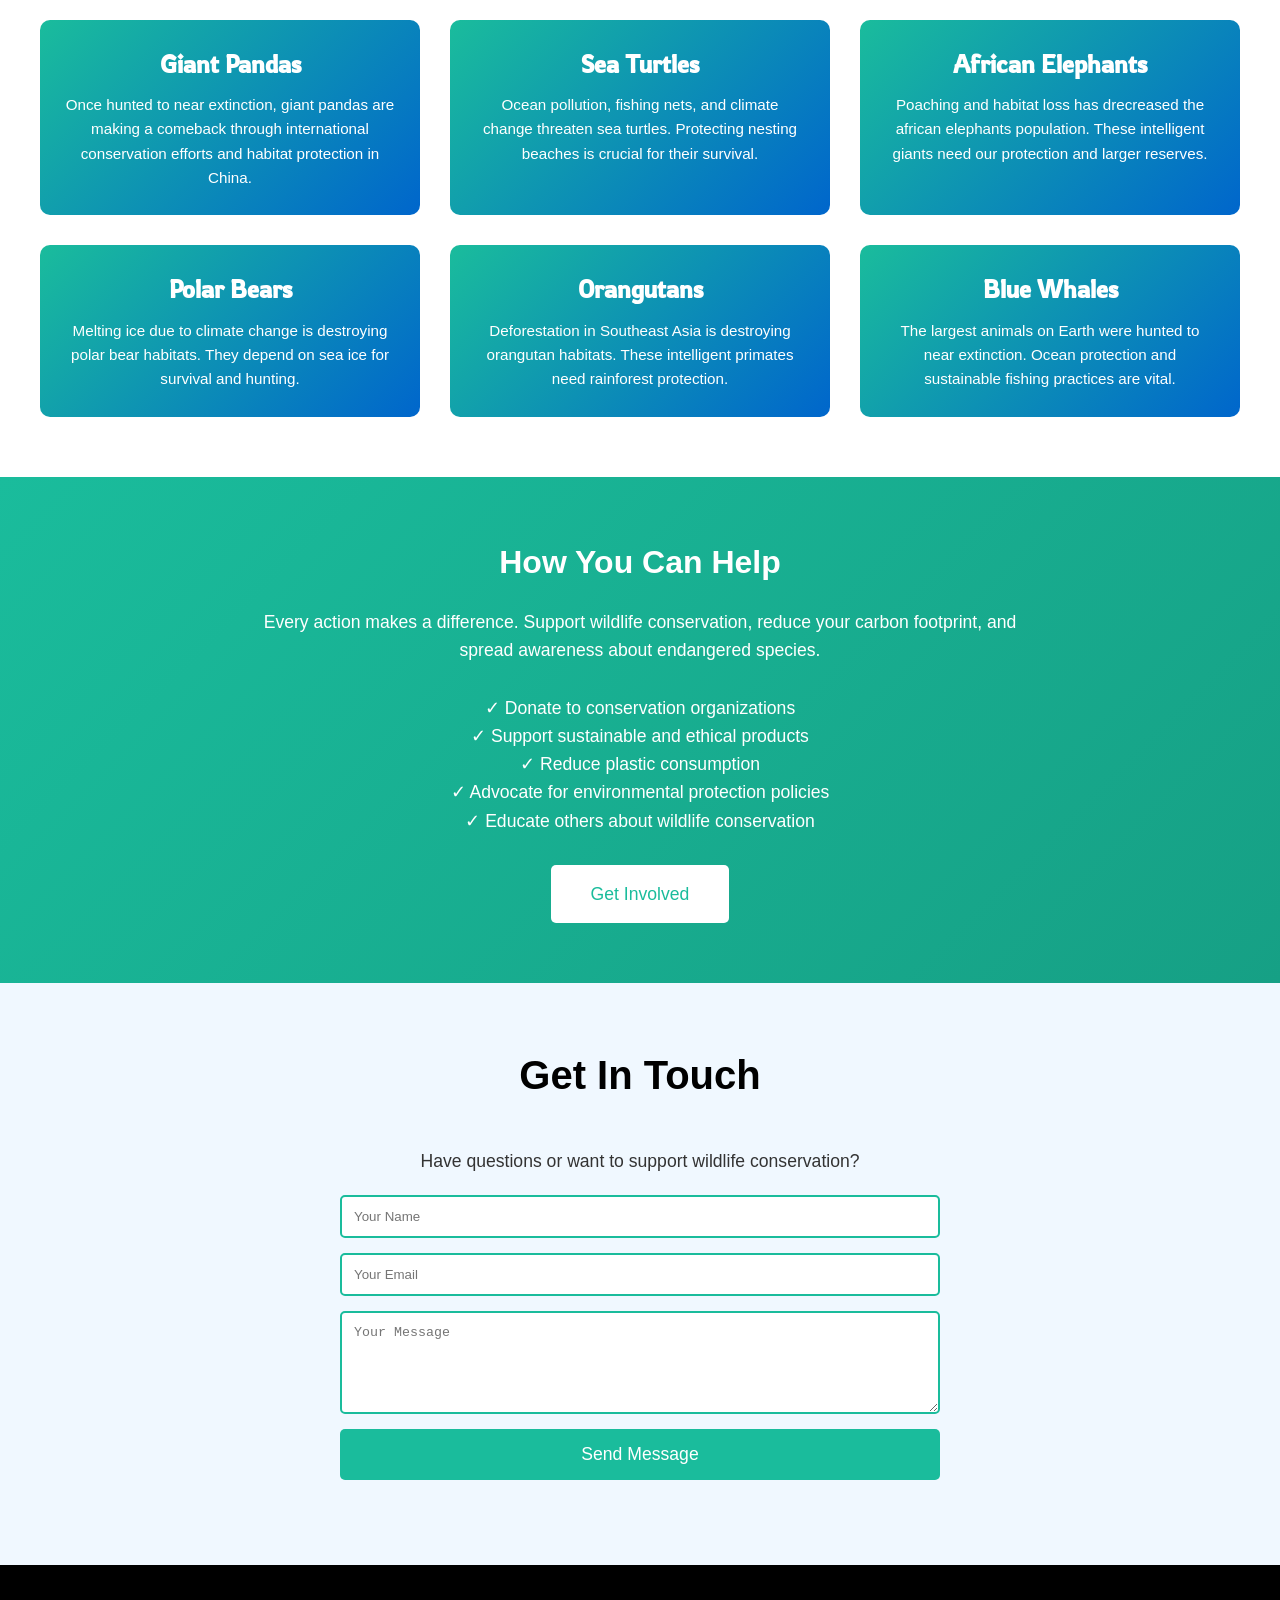
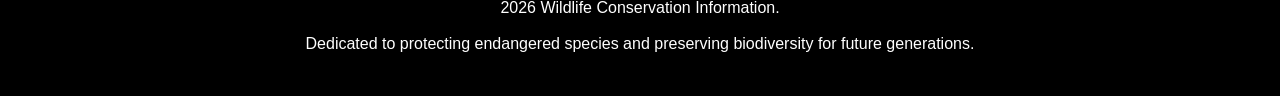
==== commit 72234acb: "reenabling pages" ====
--- a/index.html
+++ b/index.html
@@ -10,11 +10,11 @@
     <!-- Navigation -->
     <nav>
         <ul>
-            <li><a href="https://that-one-coder-0.github.io/animal-awareness/">Home</a></li><!--
+            <li><a href="https://that-one-coder-0.github.io/animal-awareness/">Home</a></li>
             <li><a href="about.html">About</a></li>
             <li><a href="species.html">Species</a></li>
             <li><a href="action.html">Take Action</a></li>
-            <li><a href="contact.html">Contact</a></li>-->
+            <li><a href="contact.html">Contact</a></li>
         </ul>
     </nav>
 
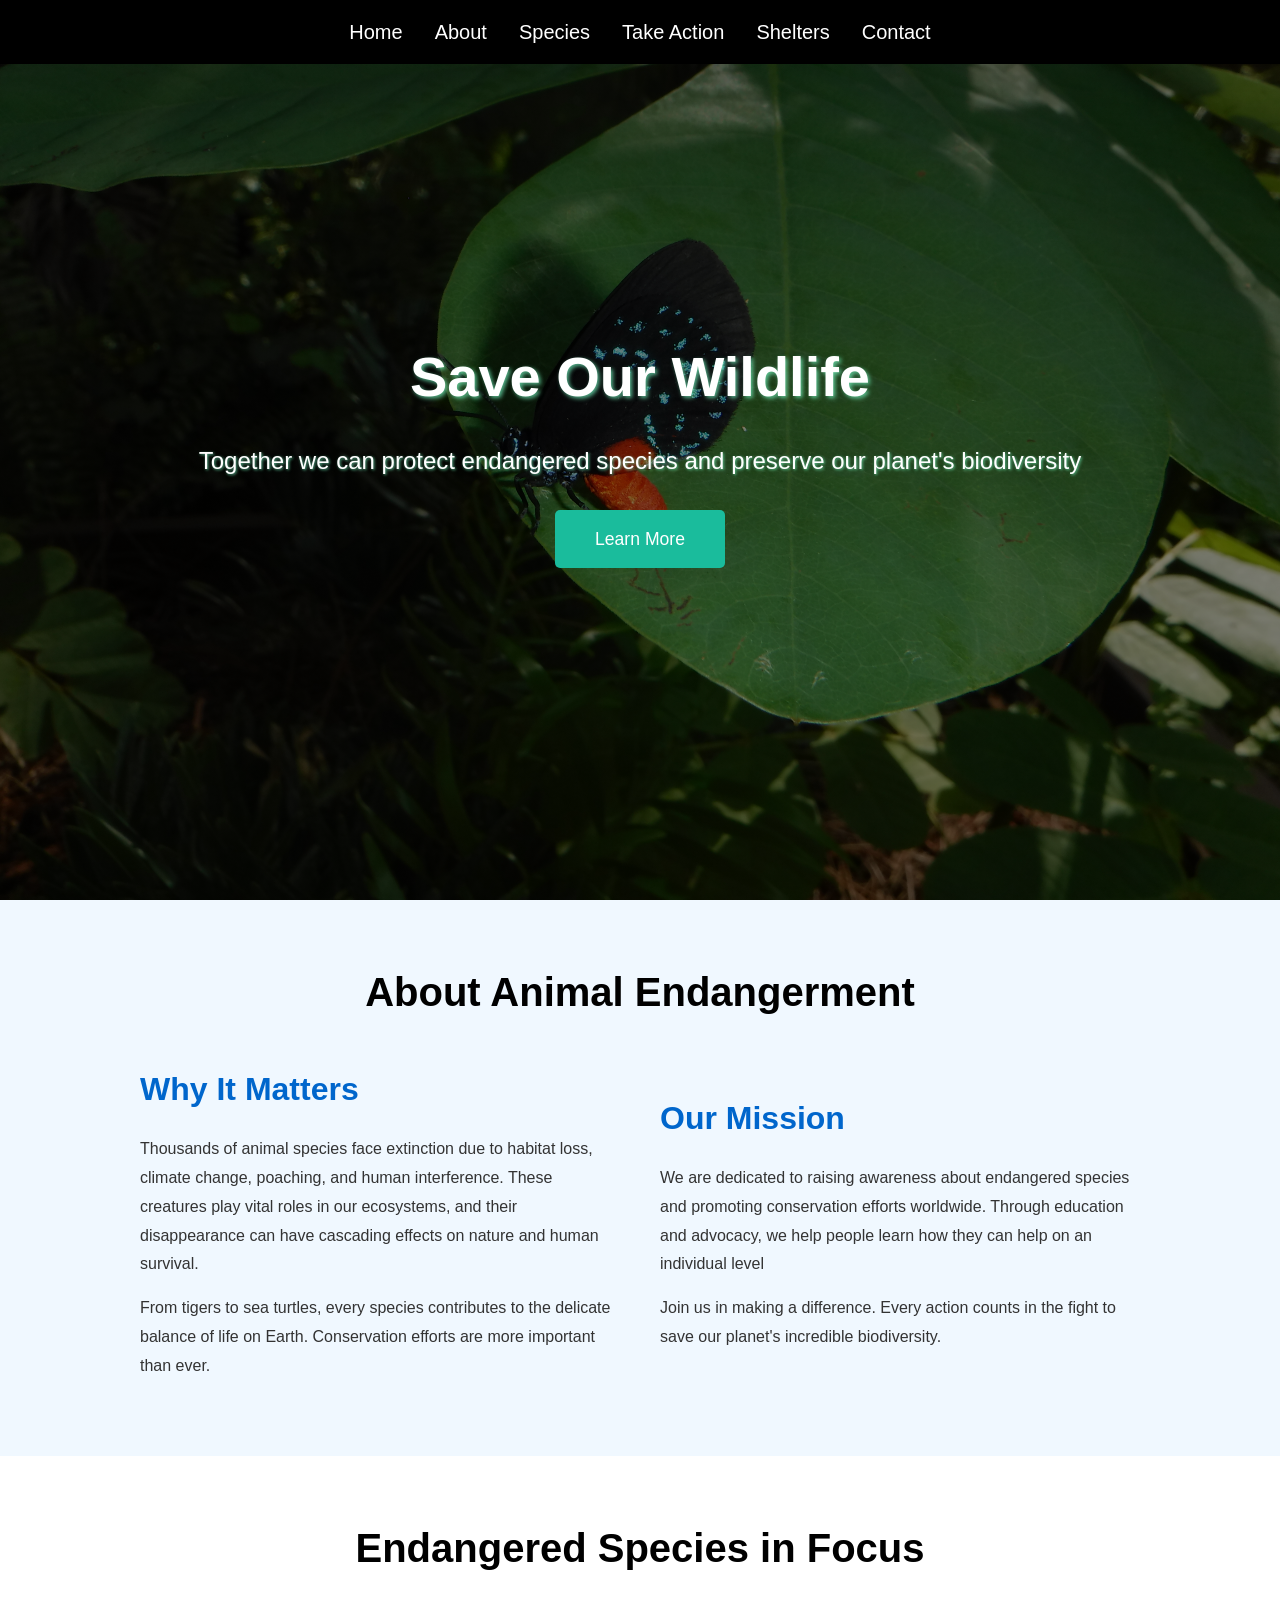
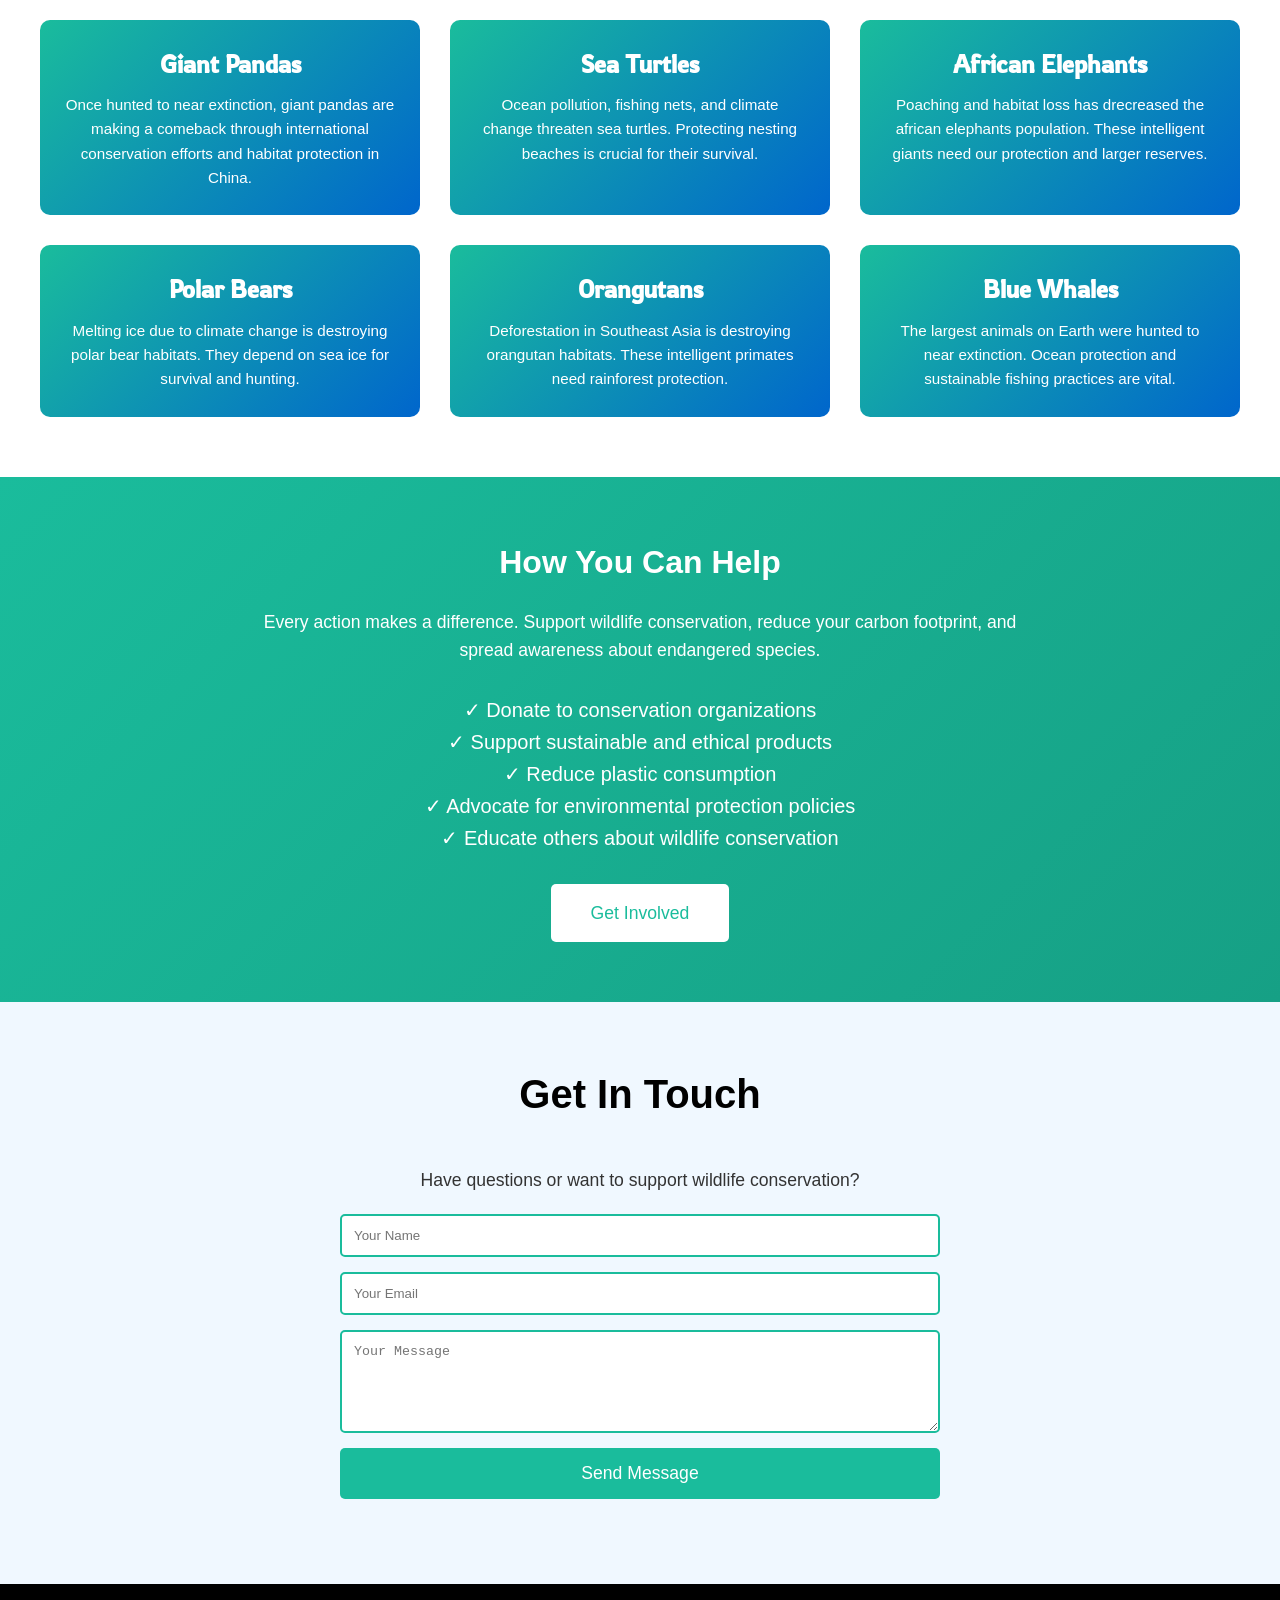
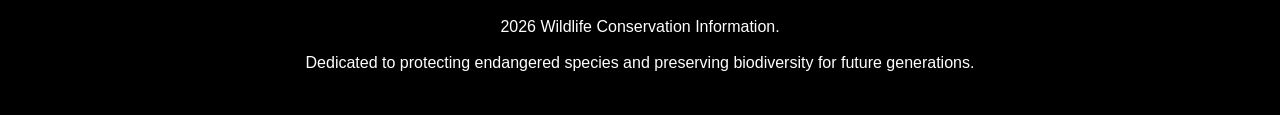
==== commit 67064952: "adding a new page" ====
--- a/index.html
+++ b/index.html
@@ -5,15 +5,17 @@
     <meta name="viewport" content="width=device-width, initial-scale=1.0">
     <title>Wildlife Protection - Save Endangered Species</title>
     <link rel="stylesheet" href="css/style.css">
+    <link rel="shortcut icon" href="css/favicon.svg" type="image/x-icon">
 </head>
 <body>
-    <!-- Navigation -->
+    <!--Navigation-->
     <nav>
         <ul>
             <li><a href="https://that-one-coder-0.github.io/animal-awareness/">Home</a></li>
             <li><a href="about.html">About</a></li>
             <li><a href="species.html">Species</a></li>
             <li><a href="action.html">Take Action</a></li>
+            <li><a href="shelters.html">Shelters</a></li>
             <li><a href="contact.html">Contact</a></li>
         </ul>
     </nav>
--- a/css/style.css
+++ b/css/style.css
@@ -16,7 +16,7 @@
 /* Background Image Section */
 .hero {
     background: linear-gradient(rgba(0, 0, 0, 0.5), rgba(0, 0, 0, 0.5)), 
-    url(../images/hero_image1.jpg) center/cover;
+    url(../images/index/hero_image1.jpg) center/cover;
     height: 100vh;
     display: flex;
     align-items: center;
@@ -29,13 +29,13 @@
 .hero-content h1 {
     font-size: 3.5rem;
     margin-bottom: 20px;
-    text-shadow: 2px 2px 4px rgba(0, 0, 0, 0.7);
+    text-shadow: 2px 2px 4px rgba(121, 255, 199, 0.7);
 }
 
 .hero-content p {
     font-size: 1.5rem;
     margin-bottom: 30px;
-    text-shadow: 1px 1px 3px rgba(0, 0, 0, 0.7);
+    text-shadow: 1px 1px 3px rgba(121, 255, 199, 0.7);
 }
 
 .cta-button {
@@ -65,6 +65,10 @@
     z-index: 1000;
 }
 
+nav li{
+    font-size: 20px;
+}
+
 nav ul {
     list-style: none;
     display: flex;
@@ -161,28 +165,69 @@
 /*indivdual card animation*/
 #species-card1:hover{
     background: linear-gradient(135deg,rgba(26, 188, 156, 0.5), rgba(0, 102, 204, 0.5)), 
-    url(../images/species_card1.jpg) center/cover;
+    url(../images/index/species_card1.jpg) center/cover;
 }
 #species-card2:hover{
     background: linear-gradient(135deg, rgba(26, 188, 156, 0.5), rgba(0, 102, 204, 0.5)), 
-    url(../images/species_card2.jpg) center/cover;
+    url(../images/index/species_card2.jpg) center/cover;
 }
 #species-card3:hover{
     background: linear-gradient(135deg, rgba(26, 188, 156, 0.5), rgba(0, 102, 204, 0.5)), 
-    url(../images/species_card3.jpg) center/cover;
+    url(../images/index/species_card3.jpg) center/cover;
 }
 #species-card4:hover{
     background: linear-gradient(135deg, rgba(26, 188, 156, 0.5), rgba(0, 102, 204, 0.5)), 
-    url(../images/species_card4.jpg) center/cover;
+    url(../images/index/species_card4.jpg) center/cover;
 }
 #species-card5:hover{
     background: linear-gradient(135deg, rgba(26, 188, 156, 0.5), rgba(0, 102, 204, 0.5)), 
-    url(../images/species_card5.jpg) center/cover;
+    url(../images/index/species_card5.jpg) center/cover;
 }
 #species-card6:hover{
     background: linear-gradient(135deg, rgba(26, 188, 156, 0.5), rgba(0, 102, 204, 0.5)), 
-    url(../images/species_card6.jpg) center/cover;
-}
+    url(../images/index/species_card6.jpg) center/cover;
+}
+/* Shelter Table */
+.shelter-list {
+    max-width: 1200px;
+    margin: 0 auto;
+    overflow-x: auto;
+}
+
+.shelter-table {
+    width: 100%;
+    border-collapse: collapse;
+    background-color: white;
+    box-shadow: 0 8px 24px rgba(0, 0, 0, 0.08);
+}
+
+.shelter-table th,
+.shelter-table td {
+    padding: 16px;
+    border-bottom: 1px solid #e0e0e0;
+    text-align: left;
+    vertical-align: top;
+}
+
+.shelter-table th {
+    background-color: #1abc9c;
+    color: white;
+    font-weight: 600;
+}
+
+.shelter-table tbody tr:hover {
+    background-color: #f0f8ff;
+}
+
+.shelter-table a {
+    color: #0066cc;
+    text-decoration: none;
+}
+
+.shelter-table a:hover {
+    text-decoration: underline;
+}
+
 /* Action Section */
 .action {
     background: linear-gradient(135deg, #1abc9c, #16a085);
@@ -215,6 +260,10 @@
 
 footer p {
     margin-bottom: 10px;
+}
+
+li{
+    font-size: 20px;
 }
 
 /* Responsive Design */
@@ -228,15 +277,92 @@
     }
 
     nav ul {
-        flex-direction: column;
+        flex-direction: row;
         gap: 1rem;
     }
 
     .about-content {
         grid-template-columns: 1fr;
+        gap: 20px;
     }
 
     .section-title {
         font-size: 2rem;
     }
+
+    .species-grid {
+        gap: 20px;
+    }
+
+    .species-card {
+        padding: 20px;
+    }
+
+    .action-content ul {
+        text-align: center;
+    }
+
+    .cta-button {
+        padding: 12px 30px;
+        font-size: 1rem;
+    }
+
+    footer {
+        padding: 20px;
+    }
+
+    #contactForm input,
+    #contactForm textarea {
+        padding: 10px;
+    }
+
+    #footer {
+        position: relative;
+    }
+}
+
+@media (max-width: 480px) {
+    .hero-content h1 {
+        font-size: 1.5rem;
+    }
+
+    .hero-content p {
+        font-size: 0.9rem;
+    }
+
+    .section-title {
+        font-size: 1.8rem;
+    }
+
+    nav ul {
+        gap: 0.5rem;
+    }
+
+    .species-grid {
+        grid-template-columns: 1fr;
+        gap: 15px;
+    }
+
+    .species-card {
+        padding: 15px;
+    }
+
+    .action-content ul {
+        font-size: 1rem;
+    }
+
+    .cta-button {
+        padding: 10px 25px;
+        font-size: 0.9rem;
+    }
+
+    footer {
+        padding: 15px;
+    }
+
+    #contactForm input,
+    #contactForm textarea {
+        padding: 8px;
+        font-size: 0.9rem;
+    }
 }
